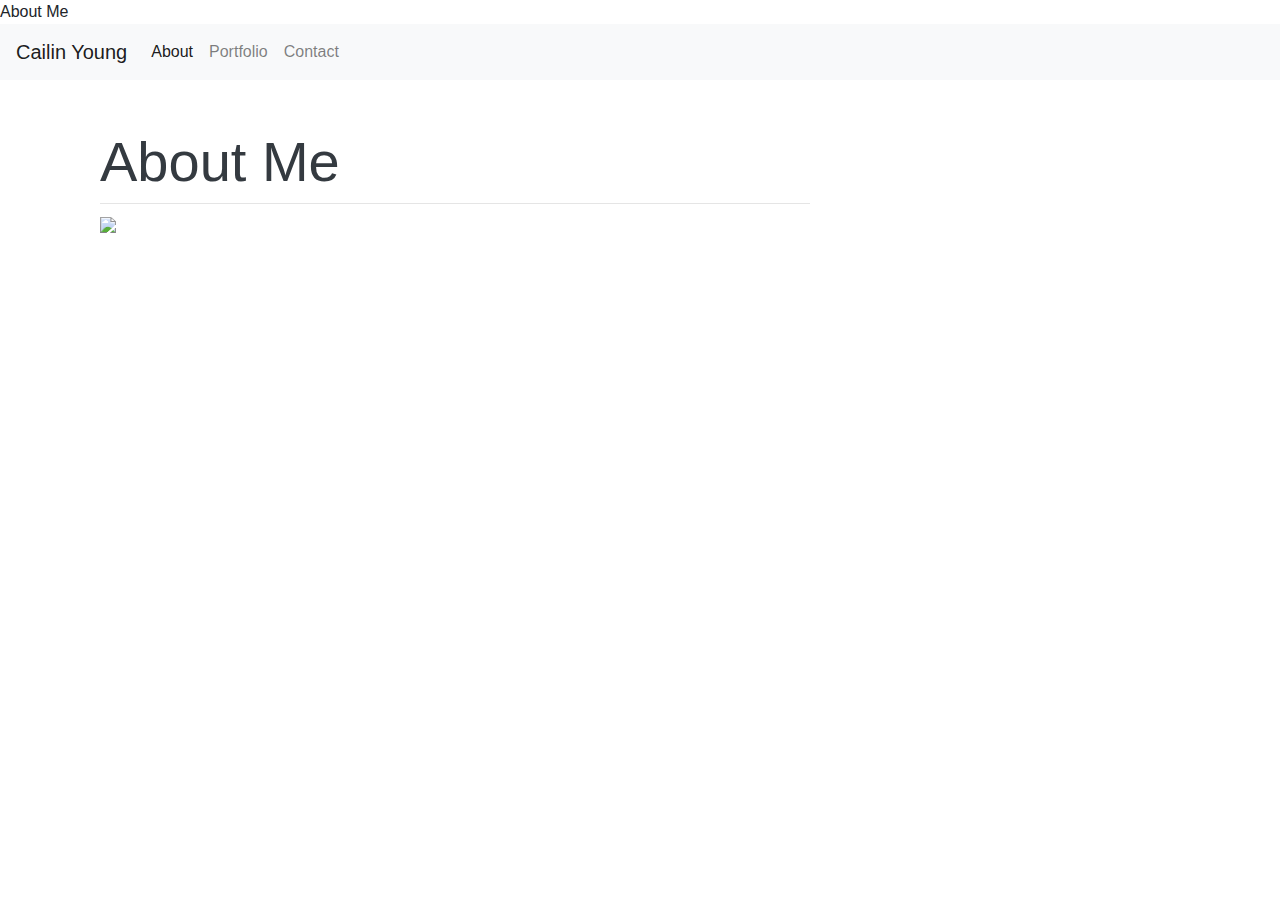
==== index.html @ 8345a01f "updating index.html" ====
<!doctype html>

<html lang="en">
  <head>
    
    <meta charset="utf-8">

    <meta 
    name="viewport" 
    content="width=device-width, initial-scale=1, shrink-to-fit=no"/>

    <link 
    rel="stylesheet"
    href="https://stackpath.bootstrapcdn.com/bootstrap/4.5.2/css/bootstrap.min.css" 
    integrity="sha384-JcKb8q3iqJ61gNV9KGb8thSsNjpSL0n8PARn9HuZOnIxN0hoP+VmmDGMN5t9UJ0Z" 
    crossorigin="anonymous"/>

    <link rel="stylesheet" href="assets/css/style.css" /

   <title> About Me </title>

  </head>

  <body>

    <nav class="navbar navbar-expand-lg navbar-light bg-light">
        <a class="navbar-brand" href="index.html">Cailin Young</a>
        <button 
        class="navbar-toggler" 
        type="button" 
        data-toggle="collapse" 
        data-target="#navbarSupportedContent" 
        aria-controls="navbarSupportedContent" 
        aria-expanded="false" 
        aria-label="Toggle navigation">
          <span class="navbar-toggler-icon"></span>
        </button>
   

        <div class="collapse navbar-collapse" id="navbarSupportedContent">
            <ul class="navbar-nav mr-auto">
              <li class="nav-item">
                <a class="nav-link active" href="index.html">
                    About<span class="sr-only">(current)</span></a>
              </li>
              <li class="nav-item">
                <a class="nav-link" href="portfolio.html">Portfolio</a>
              </li>
              <li class="nav-item">
                <a class="nav-link" href="contact.html"
                  >Contact</a
                >
              </li>
            </ul>
          </div>
    </nav>
    
    <main roll = "main" class = "container">
        <div class="container mt-5 float-left">
            <div class="row">
              <div class="col-sm-12 col-md-10 col-lg-8">
                <div class="">
                  <h1 class="display-4 text-dark">About Me</h1>
                  <hr class="my-2" />
                  <img
                    src=
                    alt=
                    class=
                  />
                  <p>
                   
        
                    
                  </p>
                </div>
              </div>
            </div>
          </div>
    </main>
  


    <script src="https://code.jquery.com/jquery-3.5.1.slim.min.js" 
            integrity="sha384-DfXdz2htPH0lsSSs5nCTpuj/zy4C+OGpamoFVy38MVBnE+IbbVYUew+OrCXaRkfj" 
            crossorigin="anonymous">
    </script>

    <script src="https://cdn.jsdelivr.net/npm/popper.js@1.16.1/dist/umd/popper.min.js" 
            integrity="sha384-9/reFTGAW83EW2RDu2S0VKaIzap3H66lZH81PoYlFhbGU+6BZp6G7niu735Sk7lN" 
            crossorigin="anonymous">
    </script>

    <script src="https://stackpath.bootstrapcdn.com/bootstrap/4.5.2/js/bootstrap.min.js" 
            integrity="sha384-B4gt1jrGC7Jh4AgTPSdUtOBvfO8shuf57BaghqFfPlYxofvL8/KUEfYiJOMMV+rV" 
            crossorigin="anonymous">
    </script>

  </body>
</html>
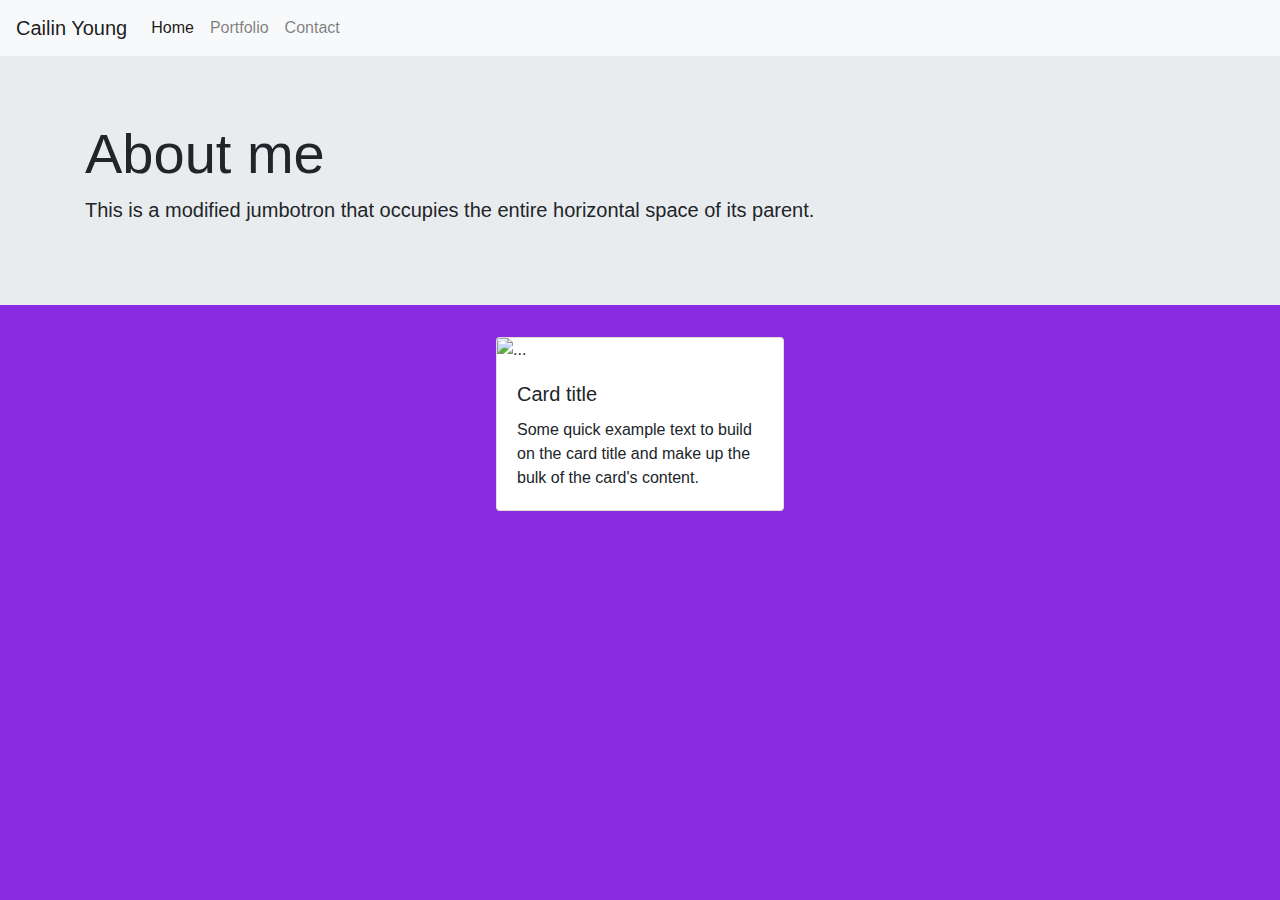
==== commit 91efcf57: "Adding card to index page" ====
--- a/index.html
+++ b/index.html
@@ -12,18 +12,27 @@
     <link 
     rel="stylesheet"
     href="https://stackpath.bootstrapcdn.com/bootstrap/4.5.2/css/bootstrap.min.css" 
+    href="css/style.css"
     integrity="sha384-JcKb8q3iqJ61gNV9KGb8thSsNjpSL0n8PARn9HuZOnIxN0hoP+VmmDGMN5t9UJ0Z" 
     crossorigin="anonymous"/>
 
-    <link rel="stylesheet" href="assets/css/style.css" /
+    <link rel="stylesheet" href="assets/css/style.css">
 
-   <title> About Me </title>
+    <style>
+      body {
+        background-image: url("https://i.pinimg.com/originals/4e/c6/b3/4ec6b330bd7d6bb89cbbac0553336910.jpg");
+        background-repeat: no-repeat;
+        background-attachment: fixed;
+        background-size: cover;
+      }
+    </style>
+
+  <title> About me </title> 
 
   </head>
 
   <body>
-
-    <nav class="navbar navbar-expand-lg navbar-light bg-light">
+     <nav class="navbar navbar-expand-lg navbar-light bg-light" id = navbarStyle>
         <a class="navbar-brand" href="index.html">Cailin Young</a>
         <button 
         class="navbar-toggler" 
@@ -41,7 +50,7 @@
             <ul class="navbar-nav mr-auto">
               <li class="nav-item">
                 <a class="nav-link active" href="index.html">
-                    About<span class="sr-only">(current)</span></a>
+                    Home <span class="sr-only">(current)</span></a>
               </li>
               <li class="nav-item">
                 <a class="nav-link" href="portfolio.html">Portfolio</a>
@@ -53,29 +62,26 @@
               </li>
             </ul>
           </div>
-    </nav>
-    
-    <main roll = "main" class = "container">
-        <div class="container mt-5 float-left">
-            <div class="row">
-              <div class="col-sm-12 col-md-10 col-lg-8">
-                <div class="">
-                  <h1 class="display-4 text-dark">About Me</h1>
-                  <hr class="my-2" />
-                  <img
-                    src=
-                    alt=
-                    class=
-                  />
-                  <p>
-                   
-        
-                    
-                  </p>
-                </div>
-              </div>
-            </div>
+        </nav>
+
+        <div class="jumbotron jumbotron-fluid">
+          <div class="container">
+            <h1 class="display-4">About me</h1>
+            <p class="lead">This is a modified jumbotron that occupies the entire horizontal space of its parent.</p>
           </div>
+        </div>
+
+        <div> 
+
+        </div>
+
+        <div class="card" style="width: 18rem;">
+          <img src="..." class="card-img-top" alt="...">
+          <div class="card-body">
+            <h5 class="card-title">Card title</h5>
+            <p class="card-text">Some quick example text to build on the card title and make up the bulk of the card's content.</p>
+          </div>
+        </div>
     </main>
   
 
--- a/assets/css/style.css
+++ b/assets/css/style.css
@@ -0,0 +1,11 @@
+body {
+    background-color: blueviolet;
+}
+
+.card {
+     margin: 0 auto; /* Added */
+     float: none; /* Added */
+     margin-bottom: 10px; /* Added */
+}
+
+}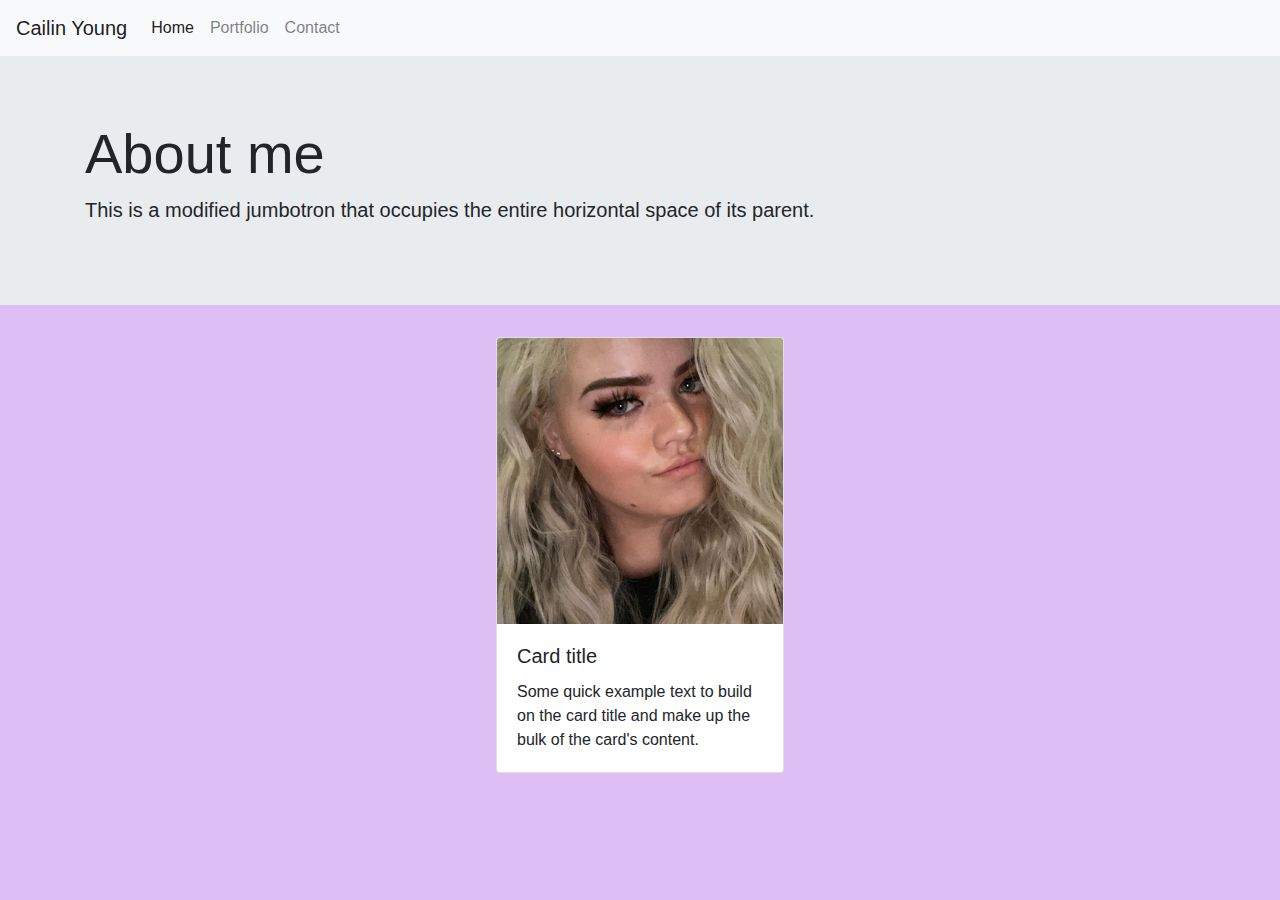
==== commit 583d795a: "updating contact page" ====
--- a/index.html
+++ b/index.html
@@ -18,14 +18,7 @@
 
     <link rel="stylesheet" href="assets/css/style.css">
 
-    <style>
-      body {
-        background-image: url("https://i.pinimg.com/originals/4e/c6/b3/4ec6b330bd7d6bb89cbbac0553336910.jpg");
-        background-repeat: no-repeat;
-        background-attachment: fixed;
-        background-size: cover;
-      }
-    </style>
+   
 
   <title> About me </title> 
 
@@ -76,15 +69,20 @@
         </div>
 
         <div class="card" style="width: 18rem;">
-          <img src="..." class="card-img-top" alt="...">
+          <img 
+          id = selfie;
+          src="assets/images/107592969_3225796984147934_974834597645651312_n.jpg";
+          class="card-img-top";
+          alt="Self portrait of me (Cailin Young)">
           <div class="card-body">
             <h5 class="card-title">Card title</h5>
             <p class="card-text">Some quick example text to build on the card title and make up the bulk of the card's content.</p>
           </div>
         </div>
-    </main>
   
-
+      <div class="spinner-grow" role="status">
+        <span class="sr-only">Loading...</span>
+      </div>
 
     <script src="https://code.jquery.com/jquery-3.5.1.slim.min.js" 
             integrity="sha384-DfXdz2htPH0lsSSs5nCTpuj/zy4C+OGpamoFVy38MVBnE+IbbVYUew+OrCXaRkfj" 
--- a/assets/css/style.css
+++ b/assets/css/style.css
@@ -1,11 +1,33 @@
 body {
-    background-color: blueviolet;
+    background-color: #debff5;
+    background-image: url("https://i.pinimg.com/originals/4e/c6/b3/4ec6b330bd7d6bb89cbbac0553336910.jpg");
+    background-repeat: no-repeat;
+    background-attachment: fixed;
+    background-size: cover;
+  }
+
+.card {
+     margin: 0 auto;
+     float: none; 
+     margin-bottom: 10px; 
+     background-attachment: fixed;
 }
 
-.card {
-     margin: 0 auto; /* Added */
-     float: none; /* Added */
-     margin-bottom: 10px; /* Added */
+.selfie {
+    float: left;
+    width: 200px;
+    height: auto;
 }
 
-}+.contactCard {
+    margin: 0 auto;
+    float: none; 
+    margin-bottom: 10px; 
+    background-attachment: fixed;
+}
+
+.jumbotronContact {
+    background-size: cover;
+    padding-top: 20%;
+    padding-bottom: 20%;
+}
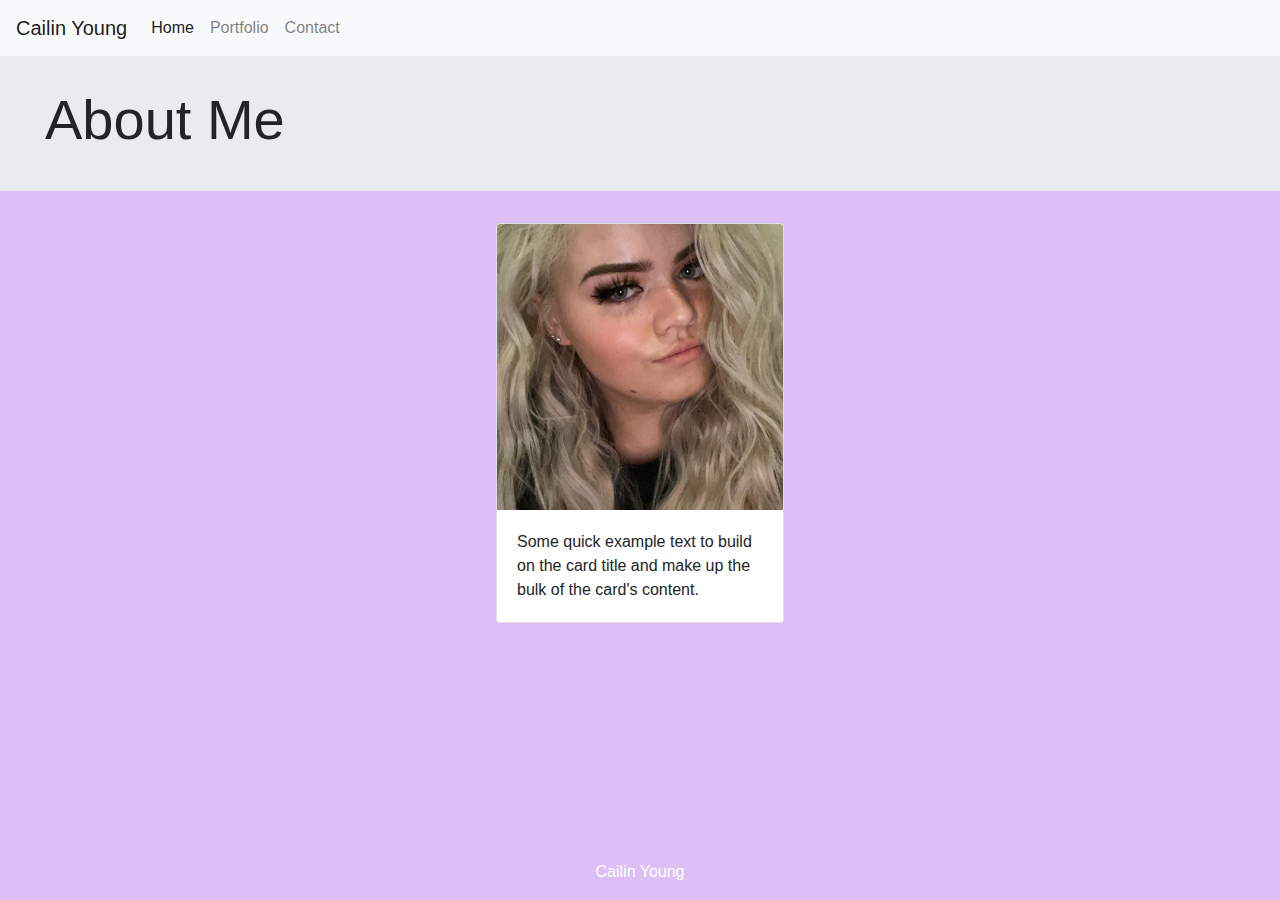
==== commit 42a5f72b: "starting portfolio page" ====
--- a/index.html
+++ b/index.html
@@ -17,8 +17,6 @@
     crossorigin="anonymous"/>
 
     <link rel="stylesheet" href="assets/css/style.css">
-
-   
 
   <title> About me </title> 
 
@@ -57,31 +55,21 @@
           </div>
         </nav>
 
-        <div class="jumbotron jumbotron-fluid">
-          <div class="container">
-            <h1 class="display-4">About me</h1>
-            <p class="lead">This is a modified jumbotron that occupies the entire horizontal space of its parent.</p>
+        <div class="jumbotron jumbotron-fluid"; id = "jumbotron";>
+          <div class="container-fluid">
+            <h1 class="display-4">About Me</h1>
           </div>
         </div>
 
-        <div> 
-
-        </div>
-
-        <div class="card" style="width: 18rem;">
-          <img 
-          id = selfie;
-          src="assets/images/107592969_3225796984147934_974834597645651312_n.jpg";
-          class="card-img-top";
-          alt="Self portrait of me (Cailin Young)">
+      <div class = "container">
+        <div class="card" style="width: 18rem" id = "aboutMeCard">
+          <img class="card-img-top" 
+               src="assets/images/107592969_3225796984147934_974834597645651312_n.jpg"; 
+               alt="Card image cap">
           <div class="card-body">
-            <h5 class="card-title">Card title</h5>
             <p class="card-text">Some quick example text to build on the card title and make up the bulk of the card's content.</p>
           </div>
         </div>
-  
-      <div class="spinner-grow" role="status">
-        <span class="sr-only">Loading...</span>
       </div>
 
     <script src="https://code.jquery.com/jquery-3.5.1.slim.min.js" 
@@ -100,4 +88,9 @@
     </script>
 
   </body>
+
+  <footer>
+    <p>Cailin Young</p>
+  </footer>  
+
 </html>--- a/assets/css/style.css
+++ b/assets/css/style.css
@@ -4,30 +4,51 @@
     background-repeat: no-repeat;
     background-attachment: fixed;
     background-size: cover;
+    min-height: 400px;
+    margin-bottom: 100px;
+    clear: both;
   }
 
-.card {
+.aboutMeCard {
      margin: 0 auto;
      float: none; 
      margin-bottom: 10px; 
-     background-attachment: fixed;
+    text-align: center;
 }
 
-.selfie {
-    float: left;
-    width: 200px;
-    height: auto;
+.card {
+        margin: 0 auto; /* Added */
+        float: none; /* Added */
+        margin-bottom: 10px; /* Added */
 }
 
 .contactCard {
+    margin: 0 auto; /* Added */
+    float: none; /* Added */
+    margin-bottom: 10px; /* Added */
+    text-align: center;
+}
+
+.jumbotron{
+    background-size: cover;
+    padding: 30px 30px 30px 30px;
+}
+
+footer {
+    position: fixed;
+    padding: 10px 10px 10px 10px;
+    bottom: 0;
+    width: 100%;
+    height: 50px;
+    background: #debff5;
+    text-align: center; 
+    color: white; 
+}
+
+.socialC {
     margin: 0 auto;
     float: none; 
     margin-bottom: 10px; 
-    background-attachment: fixed;
-}
-
-.jumbotronContact {
-    background-size: cover;
-    padding-top: 20%;
-    padding-bottom: 20%;
-}
+    text-align: center;
+    padding: 20px;
+}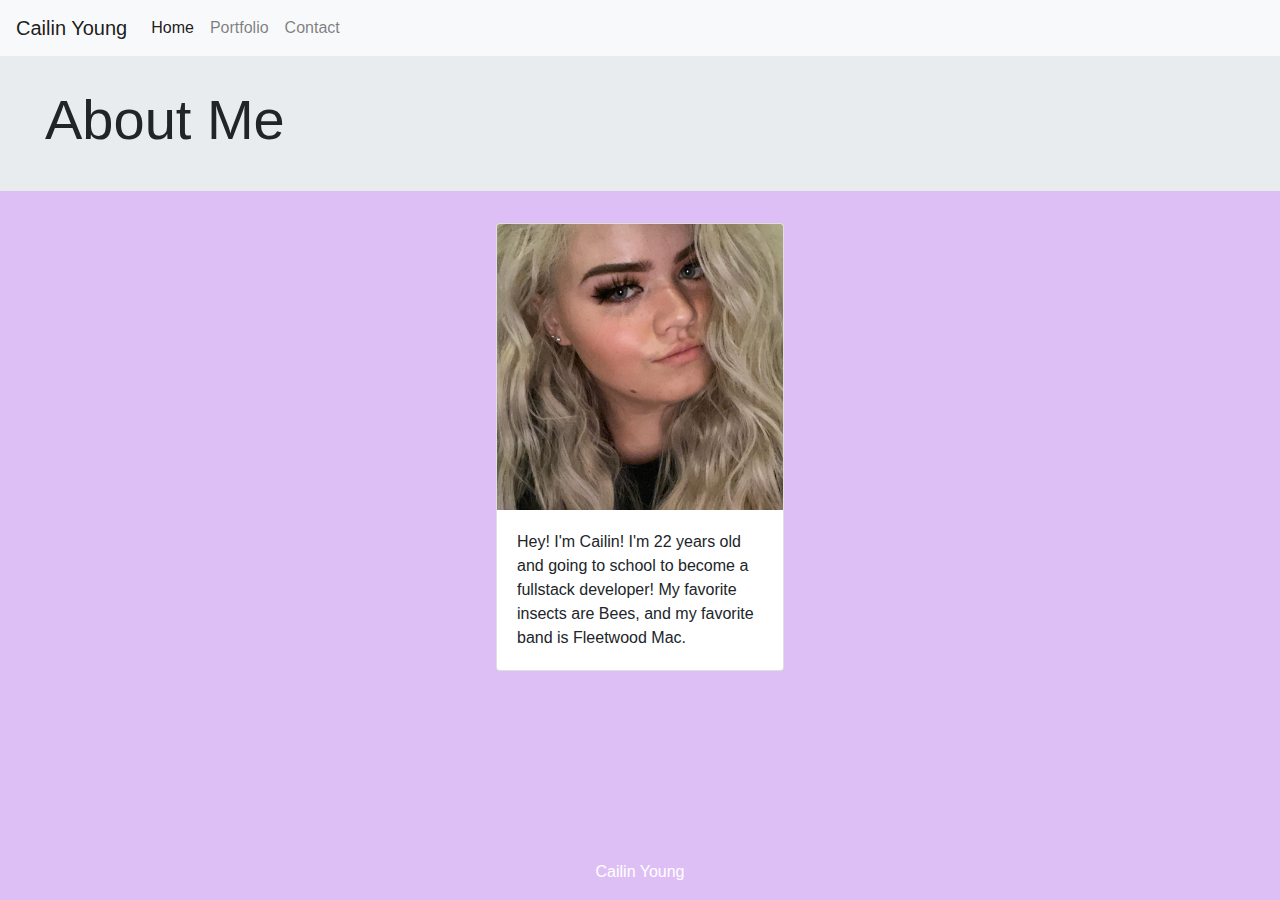
==== commit 7d08ac8c: "finalizing portfolio" ====
--- a/index.html
+++ b/index.html
@@ -67,7 +67,7 @@
                src="assets/images/107592969_3225796984147934_974834597645651312_n.jpg"; 
                alt="Card image cap">
           <div class="card-body">
-            <p class="card-text">Some quick example text to build on the card title and make up the bulk of the card's content.</p>
+            <p class="card-text"> Hey! I'm Cailin! I'm 22 years old and going to school to become a fullstack developer! My favorite insects are Bees, and my favorite band is Fleetwood Mac.</p>
           </div>
         </div>
       </div>
--- a/assets/css/style.css
+++ b/assets/css/style.css
@@ -51,4 +51,17 @@
     margin-bottom: 10px; 
     text-align: center;
     padding: 20px;
-}+}
+
+#carousel {
+  padding: fit-content;
+  margin: 30px 50px;
+  max-height: fit-content 75%;
+  max-width: fit-content 75%;
+  position: relative;
+
+}
+
+.clearfix {
+    overflow: auto;
+  }